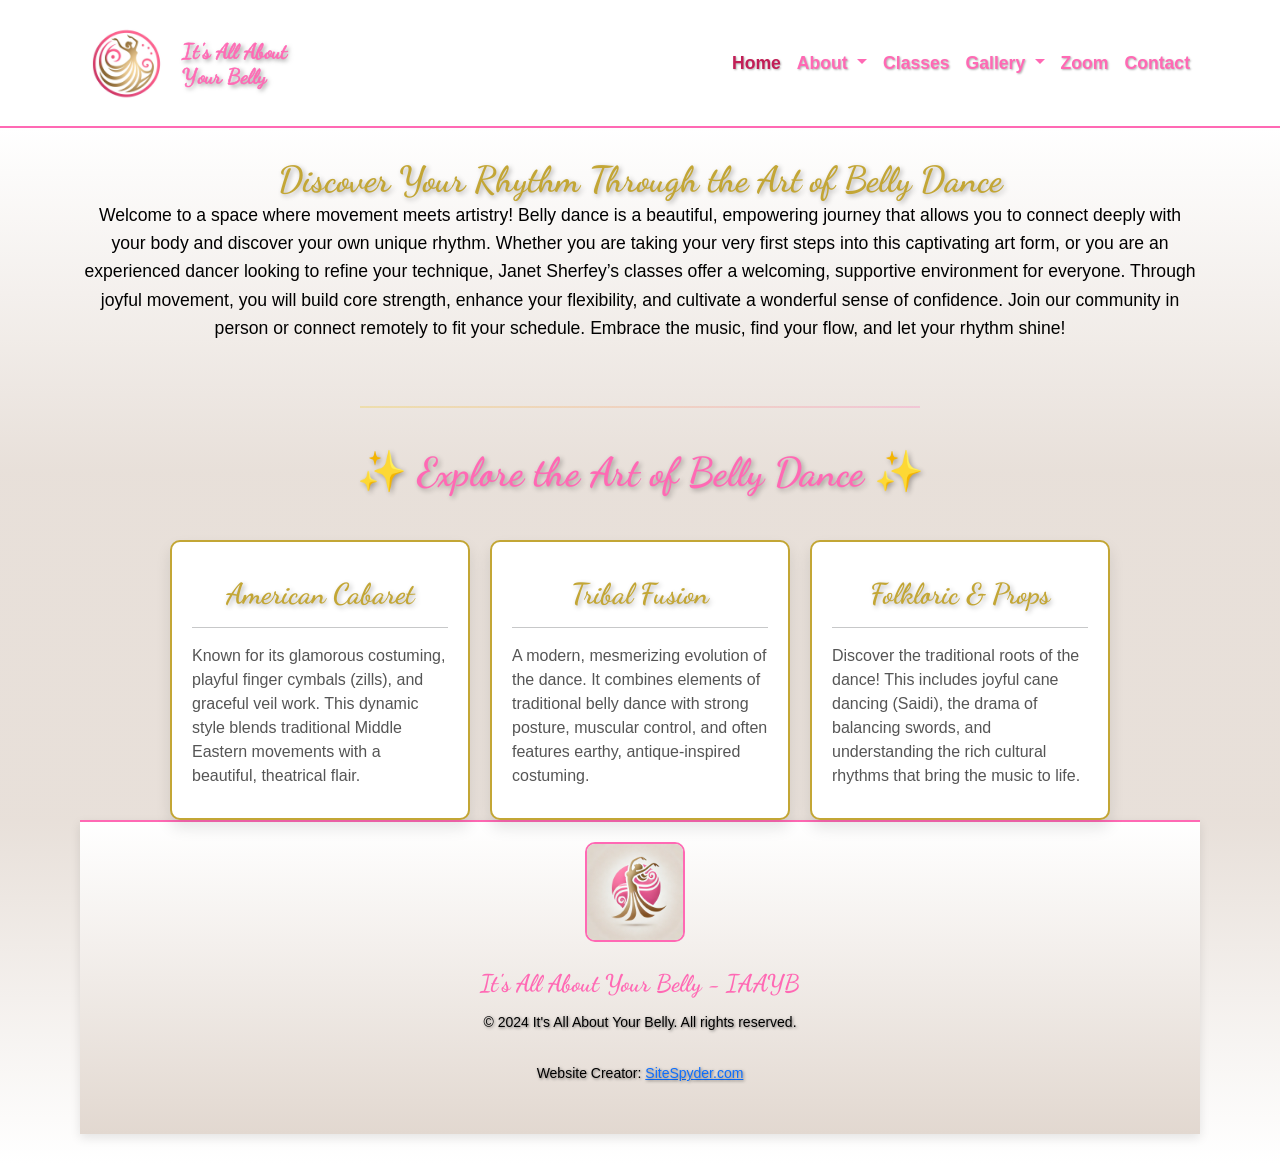
==== classes.html @ 6acbeee5 "Update classes.html Main content update" ====
<!DOCTYPE html>
<html lang="en">
<head>
    <meta charset="UTF-8">
    <meta name="viewport" content="width=device-width, initial-scale=1.0">
    <title>Live Classes</title>
    <!-- Bootstrap CSS -->
    <link rel="stylesheet" href="https://cdn.jsdelivr.net/npm/bootstrap@5.3.0/dist/css/bootstrap.min.css">
    <!-- Custom CSS (Your own styles) -->
    <link rel="stylesheet" href="css/iaayb_styles-v2.css">
    <!-- Fonts (If any) -->
    <link href="https://fonts.googleapis.com/css2?family=Dancing+Script:wght@400;700&display=swap" rel="stylesheet">
</head>

<body>

    <header>
        <nav id="navbar"></nav>
    </header>

    <section class="tan-gradient-bg">

        <!-- Intro -->
        <div class="page-title">            
            <h1>Discover Your Rhythm Through the Art of Belly Dance</h1>
          <p class="text-center" style="font-size: 1.1rem; line-height: 1.6;">
    Welcome to a space where movement meets artistry! Belly dance is a beautiful, empowering journey that allows you to connect deeply with your body and discover your own unique rhythm. Whether you are taking your very first steps into this captivating art form, or you are an experienced dancer looking to refine your technique, Janet Sherfey’s classes offer a welcoming, supportive environment for everyone. Through joyful movement, you will build core strength, enhance your flexibility, and cultivate a wonderful sense of confidence. Join our community in person or connect remotely to fit your schedule. Embrace the music, find your flow, and let your rhythm shine!
</p>

       <br>
       <hr class="hr-custom">

        <section id="dance-styles" class="class-schedule-section">
                <h2 class="text-center mb-4">✨ Explore the Art of Belly Dance ✨</h2>
                <div class="schedule-container">
                    
                    <div class="class-card">
                        <h3 class="text-center">American Cabaret</h3>
                        <hr class="pink-separator">
                        <p class="class-description">Known for its glamorous costuming, playful finger cymbals (zills), and graceful veil work. This dynamic style blends traditional Middle Eastern movements with a beautiful, theatrical flair.</p>
                    </div>

                    <div class="class-card">
                        <h3 class="text-center">Tribal Fusion</h3>
                        <hr class="pink-separator">
                        <p class="class-description">A modern, mesmerizing evolution of the dance. It combines elements of traditional belly dance with strong posture, muscular control, and often features earthy, antique-inspired costuming.</p>
                    </div>

                    <div class="class-card">
                        <h3 class="text-center">Folkloric & Props</h3>
                        <hr class="pink-separator">
                        <p class="class-description">Discover the traditional roots of the dance! This includes joyful cane dancing (Saidi), the drama of balancing swords, and understanding the rich cultural rhythms that bring the music to life.</p>
                    </div>

                </div>
            </section>
        

        <!-- Remote Classes 
        <section id="schedule" class="class-schedule-section">
            <h2>Upcoming Live Classes</h2>
            <div class="schedule-container">
                <div class="class-card">
                    <h3>Beginner Belly Dance</h3>
                    <p>Date: August 25, 2024</p>
                    <p>Time: 10:00 AM - 11:00 AM</p>
                    <p>Instructor: Janet</p>
                    <hr class="pink-separator">
                    <p class="class-description">This class introduces the fundamentals of belly dance, focusing on basic movements, posture, and rhythm. Perfect for beginners or those looking to refine their technique.</p>
                    <a href="https://www.myoldsmar.com/Calendar.aspx?EID=20835&month=8&year=2024&day=21&calType=0" class="btn-buy-now" target="_blank">Sign Up Now</a>
                </div>
                <div class="class-card">
                    <h3>Advanced Fusion Dance</h3>
                    <p>Date: August 26, 2024</p>
                    <p>Time: 2:00 PM - 3:00 PM</p>
                    <p>Instructor: Janet</p>
                    <hr class="pink-separator">
                    <p class="class-description">A dynamic and challenging class that blends belly dance with modern dance styles. Designed for advanced dancers looking to push their boundaries and explore new techniques.</p>
                    <a href="https://www.myoldsmar.com/Calendar.aspx?EID=20835&month=8&year=2024&day=21&calType=0" class="btn-buy-now" target="_blank">Sign Up Now</a>
                </div>
                <!-- Add more class cards with descriptions as needed 
            </div>
        </section>

        <br>
        <hr class="hr-custom">
        <!-- Divider Line 
        <div style="text-align: center;">
            <svg height="60" width="300">
                <defs>
                    <linearGradient id="grad1" x1="0%" y1="0%" x2="100%" y2="0%">
                        <stop offset="0%" style="stop-color:#F1C40F;stop-opacity:1" />
                        <stop offset="100%" style="stop-color:#FF69B4;stop-opacity:1" />
                    </linearGradient>
                </defs>
                <path d="M0 30 Q50 10 100 30 T200 30 T300 30" stroke="url(#grad1)" stroke-width="5" fill="transparent" />
            </svg>
        </div> -->

        <!-- Remote Classes
        <section id="remote-classes" class="class-schedule-section">
            <h2>Upcoming Remote Classes</h2>
            <div class="schedule-container">
                <div class="class-card">
                    <h3>Remote Yoga for Flexibility</h3>
                    <p>Date: August 27, 2024</p>
                    <p>Time: 9:00 AM - 10:00 AM</p>
                    <p>Instructor: Janet</p>
                    <hr class="pink-separator">
                    <p class="class-description">A remote class focusing on yoga poses that enhance flexibility and reduce stress. Perfect for all levels, from beginners to advanced practitioners.</p>
                    <a href="mailto:admin@IAAYB.com?subject=Sign Up for Remote Yoga for Flexibility" class="btn-buy-now">Sign Up Now</a>
                </div>
                <div class="class-card">
                    <h3>Virtual Cardio Dance Party</h3>
                    <p>Date: August 28, 2024</p>
                    <p>Time: 6:00 PM - 7:00 PM</p>
                    <p>Instructor: Janet</p>
                    <hr class="pink-separator">
                    <p class="class-description">Join this high-energy, remote cardio dance class from the comfort of your home. Get ready to sweat and have fun with a mix of dance styles and music.</p>
                    <a href="mailto:admin@IAAYB.com?subject=Sign Up for Virtual Cardio Dance Party" class="btn-buy-now">Sign Up Now</a>
                </div>
                <!-- Add more class cards with links as needed 
            </div>
            <br>
        </section>

        </section> <!-- End of tan-gradient-bg-->
    
    
    <footer id="footer"></footer>

    <!-- Bootstrap JS and Popper.js (Required for Bootstrap components) -->
    <script src="https://cdn.jsdelivr.net/npm/@popperjs/core@2.11.6/dist/umd/popper.min.js"></script>
    <script src="https://cdn.jsdelivr.net/npm/bootstrap@5.3.0/dist/js/bootstrap.min.js"></script>

    <!-- Your Custom JavaScript -->
    <script src="js/navbar.js"></script>
    <script src="js/footer.js"></script>

</body>
</html>
---- css/iaayb_styles-v2.css ----
/* =======================
   General Styles
======================= */

html, body {
    margin: 0;
}

body {
    display: flex;
    flex-direction: column;
}

.content {
    flex: 1;
}

/* =======================
   Header Styles
======================= */
.header-container {
    display: flex;
    flex-direction: row;
    align-items: flex-start;
    align-items: center;
    justify-content: space-between;
    z-index: 1000; /* Bring navbar to the front */
    position: relative; /* Ensure z-index takes effect */
    flex-wrap: wrap; /* Allows wrapping of the navbar */
}

header {
    border-bottom: 2px solid hotpink;
    height: max-height 200px;
}

footer {
    border-top: 2px solid hotpink;
}

/* Brand Logo Styles */
.brand-logo {
    display: flex;
    align-items: center;
    color: hotpink;
    font-family: 'Dancing Script', 'Pacifico', 'Great Vibes', 'Georgia', 'serif';
    font-size: 1.2rem;
    font-weight: 900; /* Try maximum weight */
    text-shadow: 2px 2px 4px rgba(0, 0, 0, 0.5);
    -webkit-text-stroke: 0.5px hotpink; /* Adds a thin stroke to enhance thickness */
    transform: scale(1.1); /* Slightly scale up */
    line-height: 1.2;
}

/* Header Logo Styles */
header .brand-logo img {
    width: 100px;
    height: auto;
}

/* Footer Logo Styles */
footer .brand-logo img {
    max-width: 125px;
    height: auto;
    margin-top: 10px;
    border: 2px solid pink;
}

/* =======================
   Navbar Styles
======================= */
.nav-list li a {
    font-family: Arial, sans-serif;
    text-decoration: none;
    color: hotpink; /* Your preferred color */
    font-weight: bold;
    z-index: 1000; /* Ensure the text is on top */
    position: relative; /* Ensure z-index takes effect */
}

.nav-list.show {
    display: flex; /* Show the navbar when toggled */
}

.navbar {
    margin-right: auto; /* Ensure no right margin is added */
    display: flex; /* Enables flexbox layout for horizontal alignment */
    align-items: center; /* Vertically align items within the navbar */
    justify-content: space-between; /* Ensures brand and nav items stay at opposite ends */
}

/* Ensures the brand logo and nav items align horizontally */
.navbar-brand {
    margin-right: auto; /* Pushes the brand to the left side */
}

.navbar-collapse {
    flex-grow: 1; /* Allows the nav items to take up the remaining space */
    justify-content: flex-end; /* Aligns the nav items to the right */
    display: flex; /* Ensures nav items are horizontally aligned */
}

.nav-list {
    list-style: none;
    margin: 0;
    padding: 0;
    display: flex;
    gap: 5px;
    z-index: 1000; /* Ensure nav items are on top */
    position: relative; /* Ensure z-index takes effect */
    flex-wrap: nowrap; /* Allows wrapping of the navbar items */
    justify-content: flex-end; /* Keeps the navbar aligned to the right */
    width: 100%; /* Ensure full width to prevent collapsing */
    margin-right: auto; /* Ensure no right margin is added */
}

.navbar .nav-list {
    list-style-type: none;
    margin: 0;
    padding: 0;
    display: flex;
    margin-left: auto;
    justify-content: flex-end;
}

.navbar .nav-list li {
    margin: 0 20px; /* Increase margin to add more spacing between items */
}

.navbar .nav-list li a {
    text-decoration: none;
    color: hotpink; /* Your preferred color */
    font-weight: bold;
    z-index: 1000; /* Ensure the text is on top */
    position: relative; /* Ensure z-index takes effect */
}

/* Navbar Container */
.navbar-container {
    display: flex;
    align-items: center;
    justify-content: space-between;
    background-color: #fff; /* Your preferred background color */
    padding: 10px 20px;
}

/* ==========================
   Hamburger Icon Styles
============================== */
/* Toggle navbar and hamburger show/hide */
.navbar-toggler {
    display: none;
    background: transparent;
    border: none;
    font-size: 24px;
    cursor: pointer;
    margin-left: auto; /* Push the hamburger icon to the right */
    padding: 0; /* Remove padding */
    border: 2px solid hotpink; /* Gold border */
    border-radius: 4px; /* Optional: add some border-radius for rounded corners */
    transition: border-color 0.3s ease-in-out; /* Smooth transition */
}

.hamburger {
    width: 40px; /* Set to the width of the icon */
    height: 30px; /* Set to the height of the icon */
    display: flex;
    flex-direction: column;
    justify-content: space-around;
    cursor: pointer;
    margin: 0; /* Remove default margin */
    padding: 0; /* Remove default padding */
    z-index: 1001; /* Ensure it sits above other content */
}

.hamburger span {
    width: 100%;
    height: 4px; /* Thickness of the bars */
    background-color: hotpink; /* Color of the bars */
    display: block;
}

/* ==========================
   Navbar Styles - Bootstrap
============================== */

/* Custom styles for the navbar */
.navbar-light .nav-link {
    font-family: 'Trebuchet MS', Arial, sans-serif;
    color: hotpink;
    font-size: 1.1rem;
    font-weight: 900;
    text-shadow: 1px 1px 2px rgba(0, 0, 0, 0.3);
    transition: all 0.3s ease-in-out;
}

.navbar-light .nav-link:hover {
    color: #e91e63; /* Keep the pink color */
    text-shadow: 0 0 8px #ffd700, 0 0 16px #ffb700, 0 0 30px #ff8c00; /* Enhanced gold glow effect */
    transform: scale(1.1); /* Slightly expand the text */
}

/* Adjust dropdown items to match the theme */
.navbar-light .dropdown-menu {
    background-color: #ffffff; /* White background */
    border-color: #d4af37; /* Gold border */
}

.navbar-light .dropdown-item {
    color: #e91e63; /* Pink text */
    font-size: 0.8rem;
    font-weight: 500;
    transition: all 0.3s ease-in-out;
}

.navbar-light .dropdown-item:hover {
    color: #ffffff; /* White text on hover */
    background-color: #e91e63; /* Pink background on hover */
}

/* Override Bootstrap's default active class for the Home link */
.navbar-light .nav-link.active {
    color: #C21E56; /* Rose pink color */
    text-shadow: 1px 1px 2px rgba(0, 0, 0, 0.3); /* Match the base text shadow */
    font-family: 'Trebuchet MS', Arial, sans-serif; /* Ensure the font family is consistent */
    font-size: 1.1rem;
    font-weight: 700;
}

.navbar-light .nav-link.active:hover {
    color: #C21E56; /* Match the hover color */
    text-shadow: 0 0 8px #ffd700, 0 0 16px #ffd700; /* Match the hover text shadow */
    transform: scale(1.1); /* Match the hover scale */
}

/* =======================
   Social Icons
======================= */
.social-icons {
    display: flex;
    justify-content: flex-end;
}

.social-icons a {
    margin-left: 10px;
    width: 30px;
    height: 30px;
    background-color: hotpink;
    border-radius: 50%;
    display: inline-block;
    text-align: center;
    line-height: 30px;
    color: white;
    margin-top: 15px;
}

/* ===============================
   General  Styles
================================== */

/* Headings Styles */
h1, h2, h3, h4 {
    font-family: 'Dancing Script', 'Pacifico', 'Great Vibes', 'Georgia', 'serif';
    font-weight: bold;
    text-align: center;
    text-shadow: 2px 2px 5px rgba(0, 0, 0, 0.3); /* Adds a subtle shadow */
    margin-top: 15px;
    margin-bottom: 15px;
}

h1 {
    color: #C3A635;
    font-size: 2.5rem;
}

h2 {
    color: hotpink;
    font-size: 2rem;
}

h3 {
    color: #C3A635; /* Use the gold color for consistency */
    text-align: left;
    font-size: 1.5rem;
}

h4 {
    color: #C3A635; /* Use the gold color for consistency */
    text-align: left;
    font-size: 1.2rem;
}

body, p {
    font-family: Arial, sans-serif;
}

p {
    color: #000;
    text-align: left; /* Align text to the left for readability */
    margin-bottom: 20px;
}

/* page styles */
.page-title {
    text-align: center;
    margin-top: 10px;
    margin-bottom: 10px;
}

.page-title h1 {
    font-family: 'Dancing Script', 'Pacifico', 'Great Vibes', 'Georgia', 'serif';
    color: #C3A635; /* Gold color */
    text-shadow: 2px 2px 5px rgba(0, 0, 0, 0.3);
    font-size: 36px;
    margin: 0;
}

/* Divider Styles */
.hr-custom {
    border: 0;
    height: 2px;
    background: linear-gradient(to right, #F1C40F, hotpink);
    width: 50%; /* Adjust the width as needed */
    margin: 20px auto; /* Centers the line horizontally */
}

.swirly-line {
    width: 50%;
    height: 20px;
    margin: 20px auto;
    background: linear-gradient(to right, #C3A635, hotpink);
    clip-path: polygon(0% 100%, 10% 0%, 20% 100%, 30% 0%, 40% 100%, 50% 0%, 60% 100%, 70% 0%, 80% 100%, 90% 0%, 100% 100%);
}

/* =======================
   Footer Styles
======================= */
footer {
    background: linear-gradient(to top, rgba(226, 216, 208, 1), rgba(255, 255, 255, 1)); /* Gradient from #E2D8D0 to white */
    color: #333;
    text-align: center;
    font-family: Arial, sans-serif;
    box-shadow: 0px 4px 10px rgba(0, 0, 0, 0.1);
    padding: 20px; /* Padding for content spacing */
    min-height: 150px; /* Ensure enough height to see the gradient */
}

.footer-container {
    max-width: 1200px;
    margin: 0 auto;
    display: flex;
    flex-direction: column;
    align-items: center;
}

.footer-brand {
    display: flex;
    flex-direction: column; /* Stack logo and text vertically */
    align-items: center; /* Center them horizontally */
    margin-bottom: 10px;
    text-align: center; /* Center text under the logo */
}

.footer-brand img {
    max-width: 100px;
    height: auto;
    margin-right: 10px;
    border: 2px solid hotpink;
    border-radius: 10px;
}

.footer-brand span {
    font-family: 'Dancing Script', 'Pacifico', 'Great Vibes', 'Georgia', 'serif';
    color: hotpink;
    font-size: 24px;
    font-weight: bold;
    text-align: center;
}

.footer-text {
    margin-bottom: 30px;
    font-size: 14px;
    text-align: center;
    text-shadow: 1px 1px 3px rgba(0, 0, 0, 0.5);
}

/* Original Footer Background */
.footer-container {
    background: transparent;
}

/* =======================
   Tagline Styles
======================= */
.tagline {
    text-align: center;
    margin-top: 20px;
}

.tagline h2 {
    font-family: 'Dancing Script', 'Pacifico', 'Great Vibes', 'Georgia', 'serif';
    color: hotpink;
    font-size: 28px;
    text-shadow: 2px 2px 5px rgba(0, 0, 0, 0.3);
}

/* =======================
   Social Media Icons
======================= */
.social-icons {
    display: flex;
    justify-content: space-between;
    width: 100px;
}

.social-icons a {
    width: 30px;
    height: 30px;
    background-color: hotpink; /* or another color */
    border-radius: 50%;
    display: inline-block;
    text-align: center;
    line-height: 30px;
    color: white;
}

.social-icons a:hover {
    background-color: #C3A635; /* Optional hover effect */
}

/* ============================
   Featured Book and BG Styles
=============================== */

.featured-book {
    margin-top: 10px;  /* Adjust the top margin */
    margin-bottom: 10px;  /* Add or adjust the bottom margin */
}

.featured-book img {
    background-color: #fff; /* White background to simulate matting */
    border: 2px solid #B8860B; /* Gold frame border */
    box-shadow: 0 8px 15px rgba(0, 0, 0, 0.3); /* Shadow for depth */
    max-width: 300px;
    width: 50%;
    z-index: 1; /* Ensure the image is above the pseudo-element */
}

/* Optional: Align text below the image */
.book-description {
    text-align: center;
    font-family: Arial, sans-serif;
    font-style: italic;
    font-weight: 200;
    padding-top: 15px;
    font-size: 16px;
    max-width: 800px;
    margin: 0 auto;
    margin-top: 15px;
    margin-bottom: 15px;
}


/* =======================
   Other Page MC Styles
======================= */

.tan-gradient-bg {
    background: linear-gradient(to bottom, rgba(255, 255, 255, 1), rgba(226, 216, 208, 0.8), rgba(226, 216, 208, 0.8), rgba(255, 255, 255, 1));
    margin: 0; 
    width: 100%;
    padding: 20px 80px; /* Add padding: 20px top/bottom, 40px left/right */
    box-sizing: border-box; /* Ensures padding doesn't affect overall width */
}

.pink-gradient-bg {
    background: linear-gradient(to bottom, rgba(255, 255, 255, 1), rgba(240, 141, 188, 0.8), rgba(240, 141, 188, 0.8), rgba(255, 255, 255, 1));
    margin: 0; 
    width: 100%;
    padding: 20px 80px; /* Add padding: 20px top/bottom, 40px left/right */
    box-sizing: border-box; /* Ensures padding doesn't affect overall width */
}

.testimonial {
    font-size: 1rem;
    color: #555;
    border-left: 4px solid #d3d3d3; /* Optional styling */
}

.featured-img {
    width: 50%;
    border-radius: 0;
    border: 5px solid #C3A635;
    display: block;
    margin-top: 20px;
    margin-bottom: 20px;
    margin: auto;
}

.featured-text {
    font-weight: bold;
    font-style: italic;
    text-align: center;
}

.author {
    font-weight: bold;
    font-style: italic;
    text-align: right;
}

/* =======================
   Map Styles
======================= */

#map-container {
    position: relative;
    padding-bottom: 56.25%; /* 16:9 aspect ratio */
    height: 0;
    overflow: hidden;
    max-width: 100%;
    background: #ccc; /* Fallback background color */
    margin: 20px auto; /* Center the container */
    width: 80%;
    border: 5px solid #C3A635;
}

#map-container iframe {
    position: absolute;
    top: 0;
    left: 0;
    width: 100%;
    height: 100%;
    border: none; /* Remove default border */
}

.text-center {
    text-align: center; /* Centers the text */
}
/* =======================
   Benefits Styles
======================= */

.benefits-container {
    display: flex;
    flex-wrap: wrap; /* Allow boxes to wrap into new rows */
    justify-content: space-around; /* Distribute space evenly */
    gap: 20px; /* Space between boxes */
}

.benefit-box {
    background: linear-gradient(to bottom, rgba(255, 255, 255, 1), rgba(226, 216, 208, 0.8), rgba(226, 216, 208, 0.8), rgba(255, 255, 255, 1)); /* Gradient from white to #E2D8D0 */
    border: 2px solid #C3A635; /* Kept the original border thickness */
    padding: 20px;
    text-align: center;
    flex: 1 1 calc(33.333% - 40px); /* Take up 1/3 of the row, accounting for gaps */
    box-sizing: border-box; /* Include padding and border in the element's width and height */
    min-width: 250px; /* Minimum width to prevent boxes from getting too narrow */
    height: auto; /* Let the height adjust based on content */
    display: flex;
    flex-direction: column;
    justify-content: space-between; /* Ensure content is spaced out evenly */
    margin-bottom: 20px; /* Space between benefit boxes */
}

.benefit-icon img {
    width: 100px;
    height: auto;
    margin-bottom: 10px;
    padding: 0;
}

.benefit-title {
    font-size: 1.5rem;
    font-weight: bold;
    color: #C2185B; /* Sharp and clear color */
    margin-top: 10px; /* Space above the title */
    text-shadow: none; /* No blur or shadow for clarity */
    text-align: center;
}

.benefit-description {
    font-size: 1rem;
    color: #333;
    text-align: center;
    flex-grow: 1; /* Allow the description to grow and fill available space */
    overflow: hidden; /* Prevent text from spilling over */
    text-overflow: ellipsis; /* Add ellipsis (...) if the text is too long */
}

/* =========================
   Class Schedule Section
=========================== */

.class-schedule-section {
    text-align: center;
}

.class-schedule-section h2 {
    font-family: 'Dancing Script', 'Pacifico', 'Great Vibes', 'Georgia', 'serif';
    color: hotpink;
    font-size: 2.5rem;
    margin-bottom: 20px;
    text-shadow: 2px 2px 5px rgba(0, 0, 0, 0.3);
}

.schedule-container {
    display: flex;
    flex-wrap: wrap;
    justify-content: center;
    gap: 20px;
}

.class-card {
    background: #fff;
    border: 2px solid #C3A635;
    border-radius: 10px;
    padding: 20px;
    box-shadow: 0 8px 15px rgba(0, 0, 0, 0.1);
    width: 300px;
    text-align: left;
}

.class-card h3 {
    font-family: 'Dancing Script', 'Pacifico', 'Great Vibes', 'Georgia', 'serif';
    color: #C3A635;
    font-size: 1.8rem;
    margin-bottom: 15px;
}

.class-card p {
    font-family: Arial, sans-serif;
    color: #555;
    margin-bottom: 10px;
}

.class-card .btn-buy-now {
    display: inline-block;
    margin-top: 15px;
    text-align: center;
    width: 100%;
}

.class-description {
    font-family: Arial, sans-serif;
    color: #555;
    margin-top: 10px;
    margin-bottom: 20px;
    line-height: 1.5;
}

.class-schedule-section h2 {
    text-align: center;
    margin: 0 auto;
    padding: 20px 0;
    font-size: 2.5rem;
    color: hotpink;
    text-shadow: 2px 2px 5px rgba(0, 0, 0, 0.3);
}

.class-schedule-section h2 {
    text-align: center;
    margin: 0 auto;
    font-size: 2.5rem;
    color: hotpink;
    text-shadow: 2px 2px 5px rgba(0, 0, 0, 0.3);
}

/* =======================
   Main Content Section
======================= */
.main-content {
    text-align: center;
    font-family: Arial, sans-serif;
    color: #000; /* Adjust based on contrast */
    padding: 0 80px;
}


/* Main content container */
.content {
    position: relative;
    z-index: 1; /* Ensures content stays above the blurred background */
    padding: 20px; /* Adjust padding as needed */
    /* Other content styles go here */
}

/* =======================
   Button Styles
======================= */
.btn {
    background-color: hotpink;
    color: white;
    padding: 10px 20px;
    text-decoration: none;
    border-radius: 5px;
}

.page-btn {
    margin: 0 10px; /* Adds horizontal space between buttons */
}


.btn:hover {
    background-color: #C3A635;
}

.btn-buy-now {
    display: inline-block;
    background-color: #FFC0CB; /* Pink base color */
    background-image: linear-gradient(to bottom, #FFC0CB, #C3A635); /* Gradient with pink and gold hue */
    color: #333; /* Default font color */
    padding: 10px 20px;
    text-align: center;
    text-decoration: none;
    border-radius: 5px;
    font-family: Arial, sans-serif;
    transition: transform 0.2s ease-in-out, background-color 0.2s ease-in-out;
    margin-top: 20px; /* Add margin above the button */
}

.btn-buy-now:hover {
    transform: scale(1.05); /* Image pop/enlarge on hover */
    background-color: #C3A635; /* Gold hue on hover */
    color: #fff; /* Font color change on hover */
}

.btn-buy-now:active {
    transform: scale(0.95); /* Image shrink to mimic a press on click */
}

/* =======================
   Media Queries
======================= */

/* Media Queries for Small and Extra Small Screens */
@media (max-width: 768px) {
    body {
        overflow-x: hidden; /* Prevents horizontal overflow */
    }

    .main-content {
        padding: 0 5px;
    }

    .featured-book img {
        box-shadow: 0 8px 15px rgba(0, 0, 0, 0.3); /* Shadow for depth */
        /* z-index: 1; */ /* Ensure the image is above the pseudo-element */
        border: 2px solid #B8860B; /* Gold frame border */
        padding: 0;
        background-color: #fff; /* White background to simulate matting */
        box-shadow: 0px 4px 10px rgba(0, 0, 0, 0.3); /* Add shadow for depth */
        margin-top: 5px;
        width: 90%;
        height: auto;
    }

    .navbar-toggler {
        display: block;
        z-index: 1000; /* Ensure the toggler is on top */
        position: relative;
    }

    /* Hover state: Gold border */
    .navbar-toggler:hover {
        border-color: #ffd700 !important; /* Gold border on hover */
        background: transparent;
    }

    /* Active/Clicked state: Rose border */
    .navbar-toggler:active, 
    .navbar-toggler[aria-expanded="true"] {
        border-color: #ff66b2 !important; /* Rose border when clicked */
        background: transparent;
    }

    .nav-list {
        display: none; /* Hide the navbar by default on small screens */
        list-style: none;
        margin: 0;
        padding: 0;
        gap: 20px;
        z-index: 1000; /* Increase z-index to bring nav items to the front */
        position: absolute; /* Position absolutely to prevent shifting */
        width: 100%;
        flex-direction: row;
        left: 0;
    }

    .nav-list.show {
        display: flex; /* Show the navbar when toggled */
        z-index: 1000; /* Ensure the navbar items are on top */
    }

    .navbar-container {
        flex-direction: column;
        align-items: flex-start;
        padding-right: 0; /* Ensure no extra padding is added */
        padding-left: 0; /* Ensure no extra padding is added */
    }

    .header-container {
        flex-direction: row;
        align-items: flex-start;
        z-index: 1000; /* Ensure the header container is on top */
        position: relative;
    }
}

@media (max-width: 320px) {
    body, .main-content {
        min-width: 320px; /* Prevents content from shrinking below 320px */
    }
    
    /* Optional: Apply other styles to better handle narrow screens */
    .navbar {
        font-size: 0.9rem; /* Reduce font size to fit better */
    }
    
    .featured-book img {
        max-width: 100%; /* Ensure the image still scales down but stays within the viewport */
    }
}


/* Carried over from siteStyles.css */

/* Thumbnails */

.thumbnail-img {
    width: 100%; /* Adjusts to the width of the container */
    max-width: 300px; /* Set a max width to prevent overlap */
    height: auto; /* Maintains the aspect ratio */
    object-fit: cover; /* Ensures the image covers the container */
    aspect-ratio: 16 / 9; /* Maintains the 16:9 aspect ratio */
    border-radius: 8px; /* Adds rounded corners to the thumbnail */
    display: block; /* Ensures that the image takes up the specified dimensions */
    margin: 0 auto; /* Centers the thumbnail */
    padding: 0;
    box-shadow: 0px 4px 6px rgba(0, 0, 0, 0.3); /* Adds the shadow effect */
}

.thumbnail-img:hover {
    transform: scale(1.05); /* Slightly enlarge on hover */
    box-shadow: 0 8px 16px rgba(0, 0, 0, 0.3);
}

.thumbnail-container {
    display: flex;
    flex-wrap: wrap; /* Allows images to wrap to the next row */
    justify-content: space-around; /* Evenly distributes images across the row */
}

.thumbnail-title {
    font-size: 1.2rem; /* A moderate size for readability */
    text-align: center; /* Center-aligns the title */
    margin-top: 10px; /* Space between the image and the title */
    color: #007bff; /* A nice blue color for the titles */
    font-weight: 600; /* Slightly bold for emphasis */
}

/* Style for the modal */
.modal-body img {
    width: 100%;
    border-radius: 8px;
}

.col-12, .col-sm-6, .col-md-4, .col-lg-3 {
    gap: 20px;
}
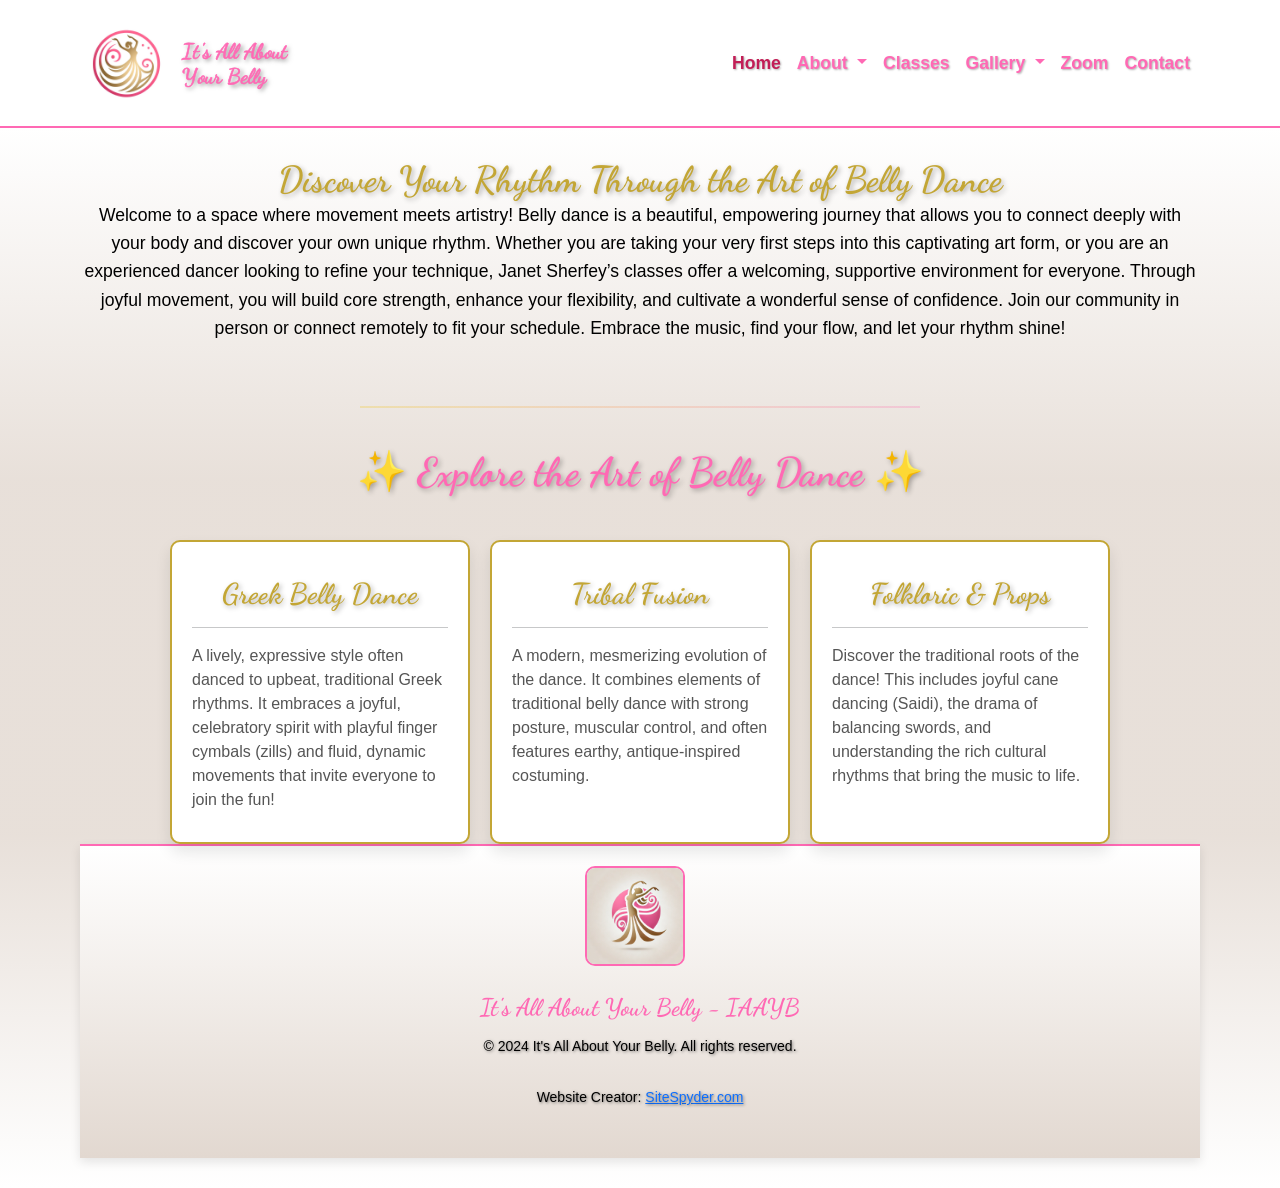
==== commit 239373c7: "Update classes.html Update dance card" ====
--- a/classes.html
+++ b/classes.html
@@ -35,9 +35,9 @@
                 <div class="schedule-container">
                     
                     <div class="class-card">
-                        <h3 class="text-center">American Cabaret</h3>
+                        <h3 class="text-center">Greek Belly Dance</h3>
                         <hr class="pink-separator">
-                        <p class="class-description">Known for its glamorous costuming, playful finger cymbals (zills), and graceful veil work. This dynamic style blends traditional Middle Eastern movements with a beautiful, theatrical flair.</p>
+                        <p class="class-description">A lively, expressive style often danced to upbeat, traditional Greek rhythms. It embraces a joyful, celebratory spirit with playful finger cymbals (zills) and fluid, dynamic movements that invite everyone to join the fun!</p>
                     </div>
 
                     <div class="class-card">
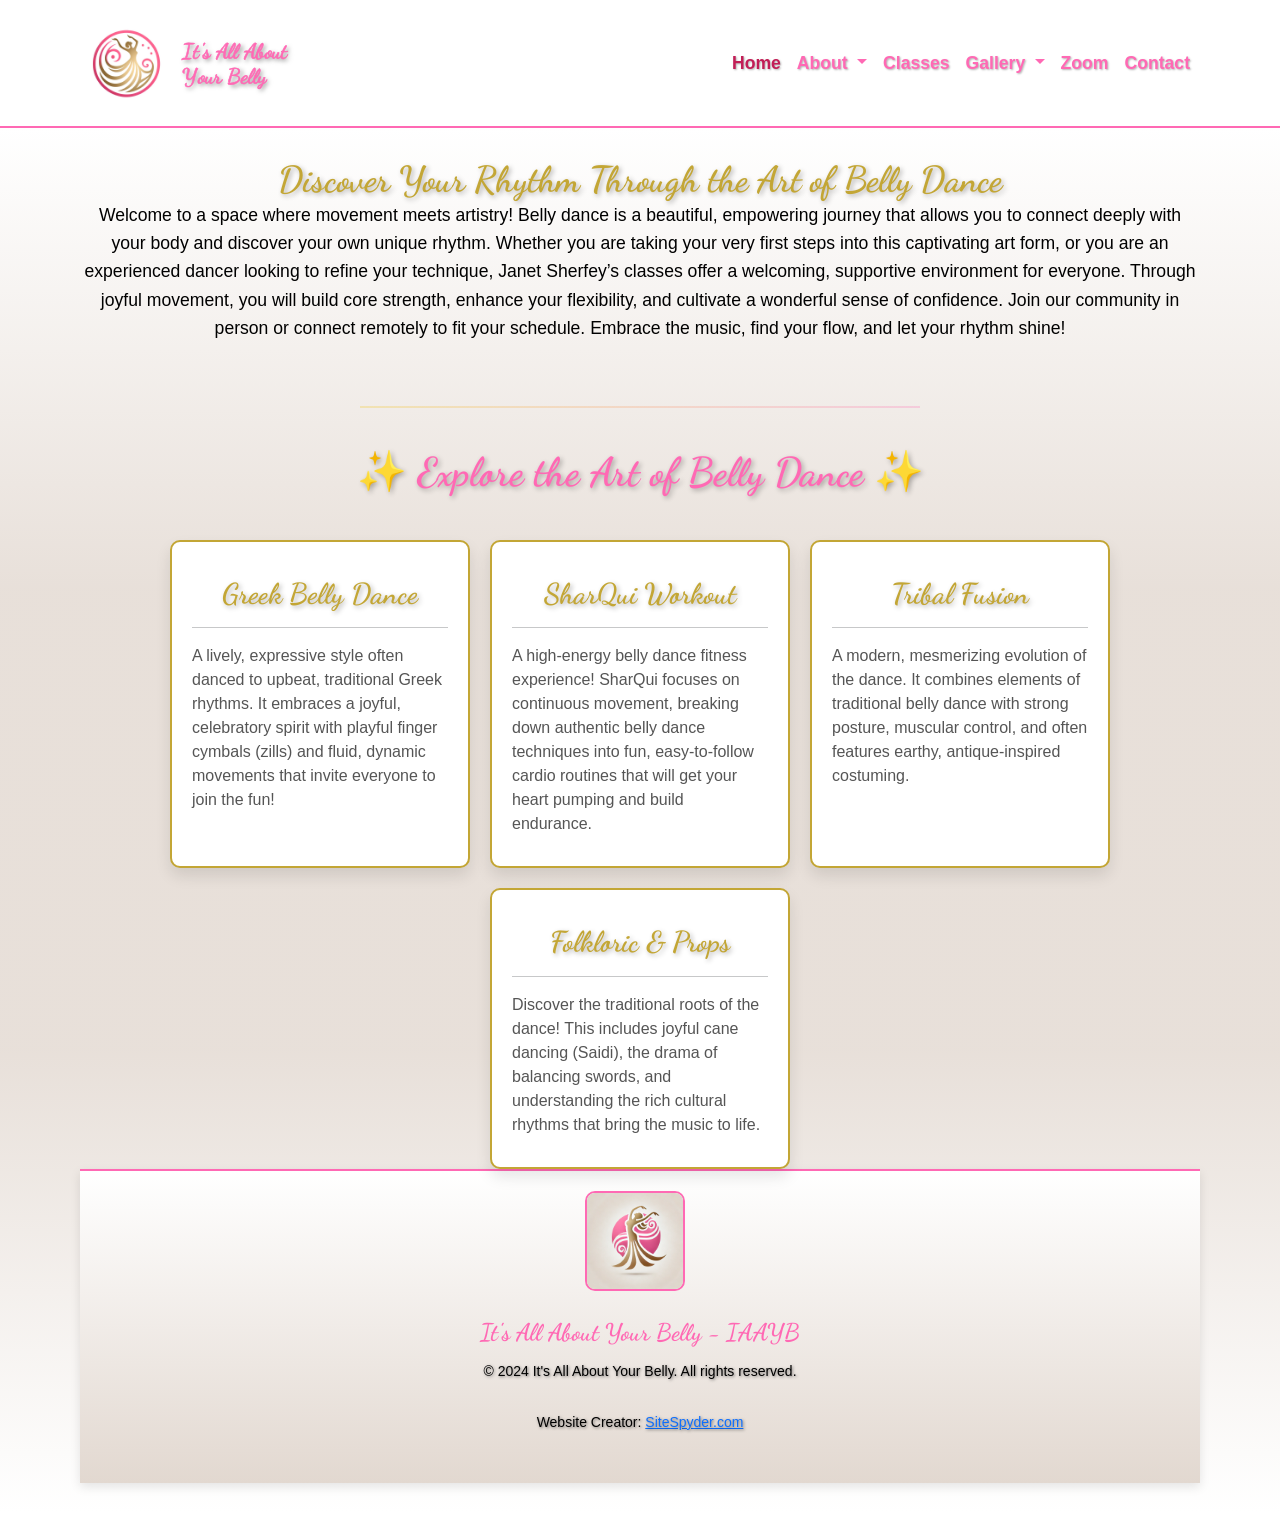
==== commit d7ff8bdd: "Update classes.html Add dance card" ====
--- a/classes.html
+++ b/classes.html
@@ -40,6 +40,12 @@
                         <p class="class-description">A lively, expressive style often danced to upbeat, traditional Greek rhythms. It embraces a joyful, celebratory spirit with playful finger cymbals (zills) and fluid, dynamic movements that invite everyone to join the fun!</p>
                     </div>
 
+                    <div class="class-card">
+                        <h3 class="text-center">SharQui Workout</h3>
+                        <hr class="pink-separator">
+                        <p class="class-description">A high-energy belly dance fitness experience! SharQui focuses on continuous movement, breaking down authentic belly dance techniques into fun, easy-to-follow cardio routines that will get your heart pumping and build endurance.</p>
+                    </div>
+                    
                     <div class="class-card">
                         <h3 class="text-center">Tribal Fusion</h3>
                         <hr class="pink-separator">
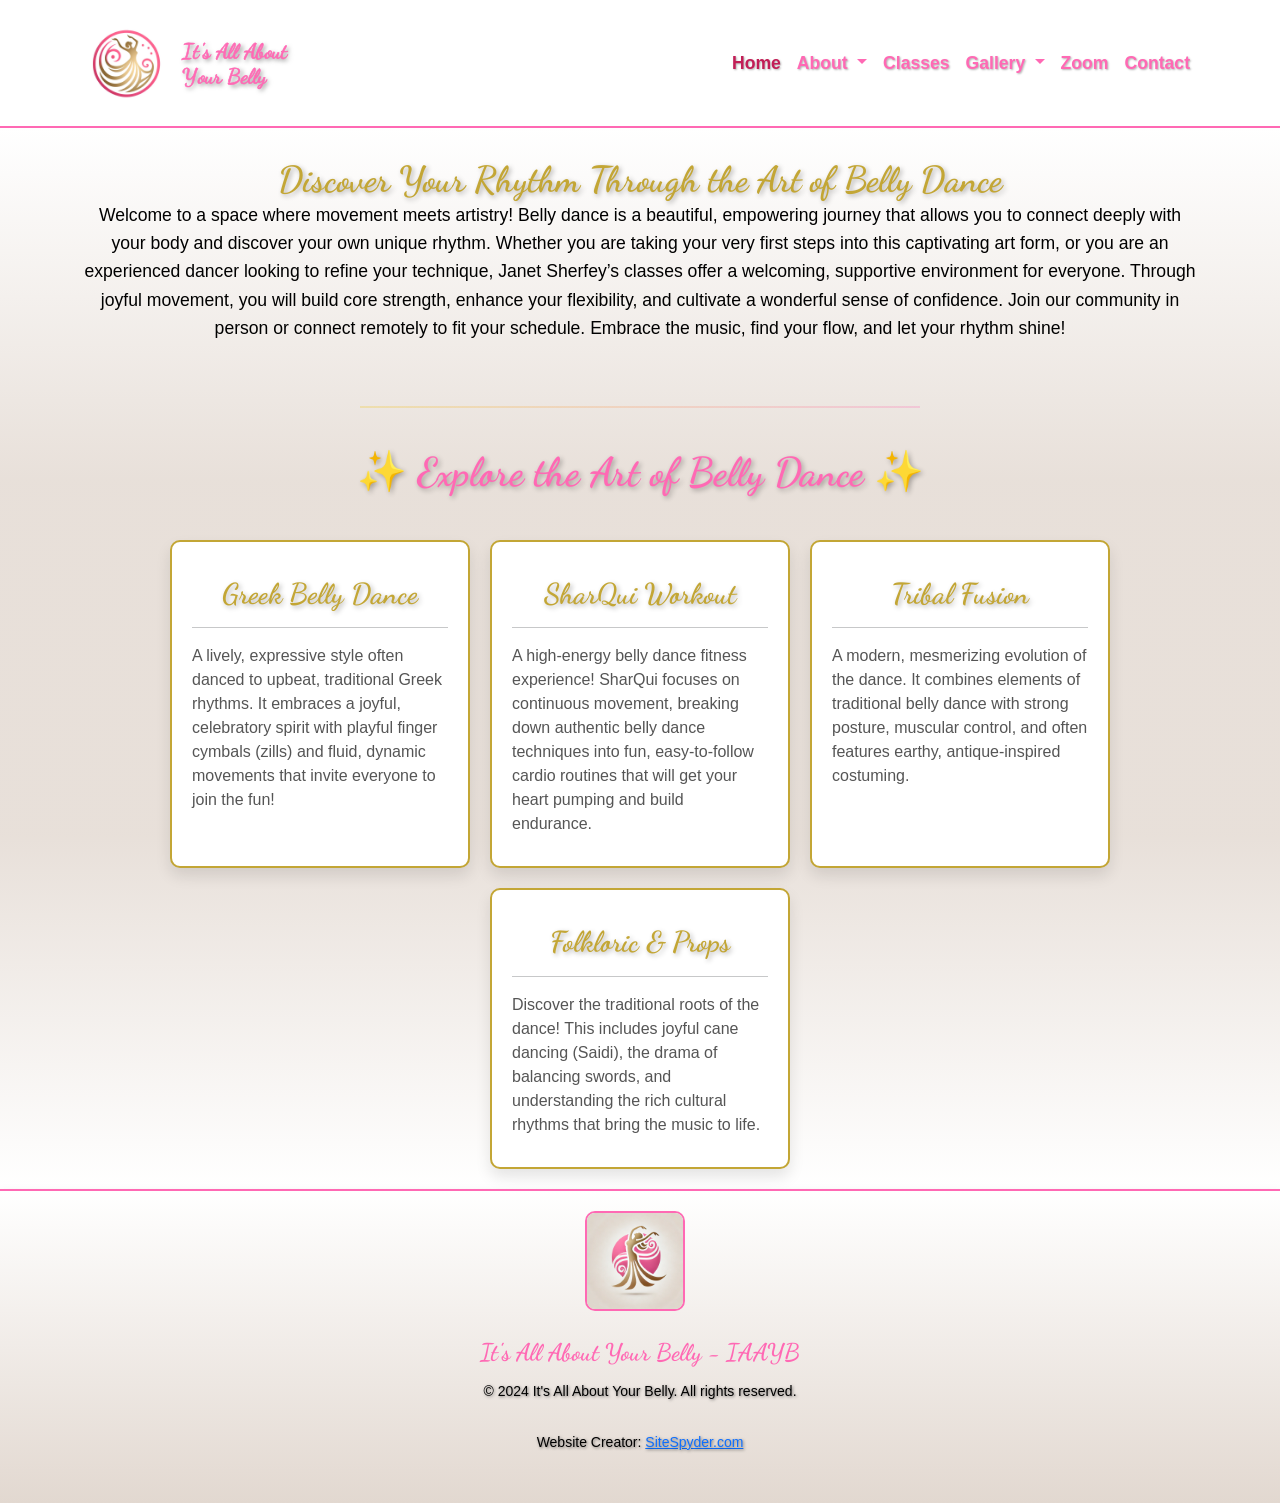
==== commit 3b6d030a: "Update classes.html fix opening and closing tags" ====
--- a/classes.html
+++ b/classes.html
@@ -18,15 +18,18 @@
         <nav id="navbar"></nav>
     </header>
 
+    <main>
+
     <section class="tan-gradient-bg">
 
         <!-- Intro -->
         <div class="page-title">            
             <h1>Discover Your Rhythm Through the Art of Belly Dance</h1>
-          <p class="text-center" style="font-size: 1.1rem; line-height: 1.6;">
-    Welcome to a space where movement meets artistry! Belly dance is a beautiful, empowering journey that allows you to connect deeply with your body and discover your own unique rhythm. Whether you are taking your very first steps into this captivating art form, or you are an experienced dancer looking to refine your technique, Janet Sherfey’s classes offer a welcoming, supportive environment for everyone. Through joyful movement, you will build core strength, enhance your flexibility, and cultivate a wonderful sense of confidence. Join our community in person or connect remotely to fit your schedule. Embrace the music, find your flow, and let your rhythm shine!
-</p>
-
+              <p class="text-center" style="font-size: 1.1rem; line-height: 1.6;">
+                Welcome to a space where movement meets artistry! Belly dance is a beautiful, empowering journey that allows you to connect deeply with your body and discover your own unique rhythm. Whether you are taking your very first steps into this captivating art form, or you are an experienced dancer looking to refine your technique, Janet Sherfey’s classes offer a welcoming, supportive environment for everyone. Through joyful movement, you will build core strength, enhance your flexibility, and cultivate a wonderful sense of confidence. Join our community in person or connect remotely to fit your schedule. Embrace the music, find your flow, and let your rhythm shine!
+              </p>
+        </div>
+        
        <br>
        <hr class="hr-custom">
 
@@ -60,6 +63,8 @@
 
                 </div>
             </section>
+
+         </main>
         
 
         <!-- Remote Classes 
@@ -101,9 +106,7 @@
                 </defs>
                 <path d="M0 30 Q50 10 100 30 T200 30 T300 30" stroke="url(#grad1)" stroke-width="5" fill="transparent" />
             </svg>
-        </div> -->
-
-        <!-- Remote Classes
+        </div>
         <section id="remote-classes" class="class-schedule-section">
             <h2>Upcoming Remote Classes</h2>
             <div class="schedule-container">
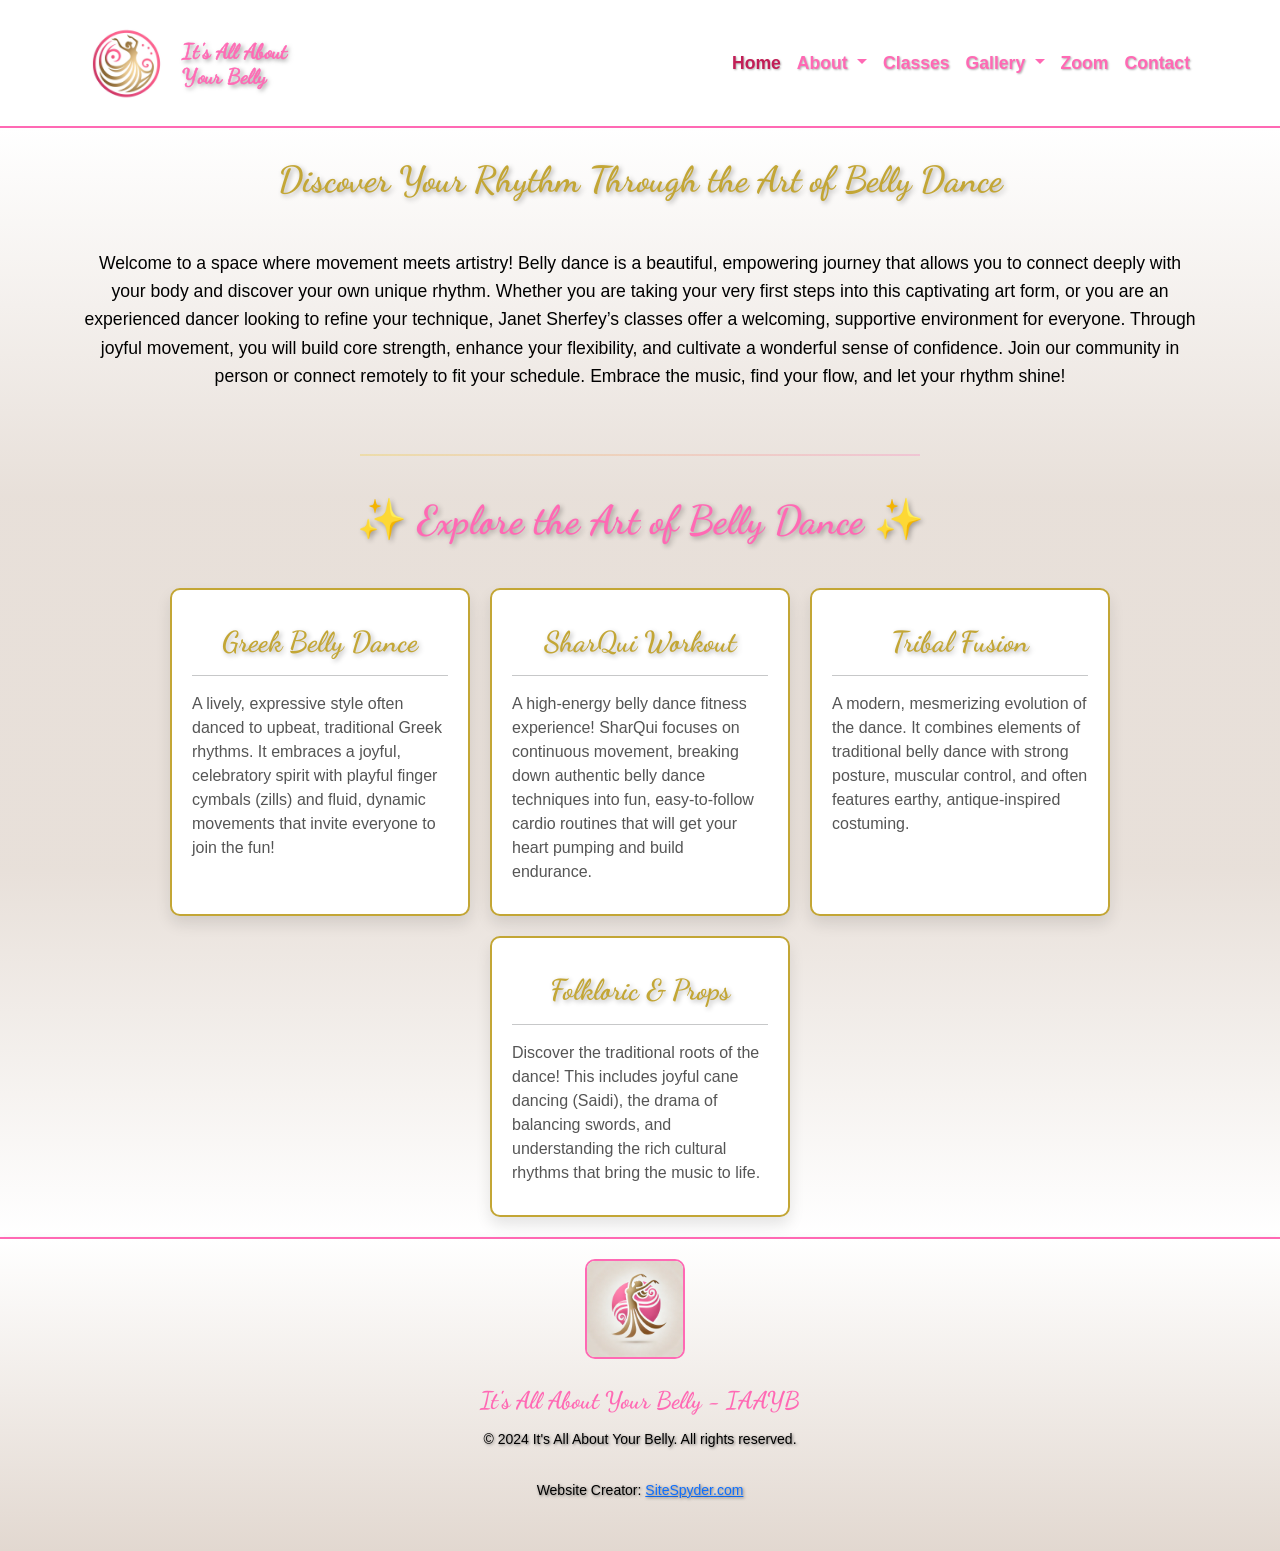
==== commit 416dde34: "Update classes.html Fix spacing" ====
--- a/classes.html
+++ b/classes.html
@@ -25,6 +25,7 @@
         <!-- Intro -->
         <div class="page-title">            
             <h1>Discover Your Rhythm Through the Art of Belly Dance</h1>
+              <br><br>
               <p class="text-center" style="font-size: 1.1rem; line-height: 1.6;">
                 Welcome to a space where movement meets artistry! Belly dance is a beautiful, empowering journey that allows you to connect deeply with your body and discover your own unique rhythm. Whether you are taking your very first steps into this captivating art form, or you are an experienced dancer looking to refine your technique, Janet Sherfey’s classes offer a welcoming, supportive environment for everyone. Through joyful movement, you will build core strength, enhance your flexibility, and cultivate a wonderful sense of confidence. Join our community in person or connect remotely to fit your schedule. Embrace the music, find your flow, and let your rhythm shine!
               </p>
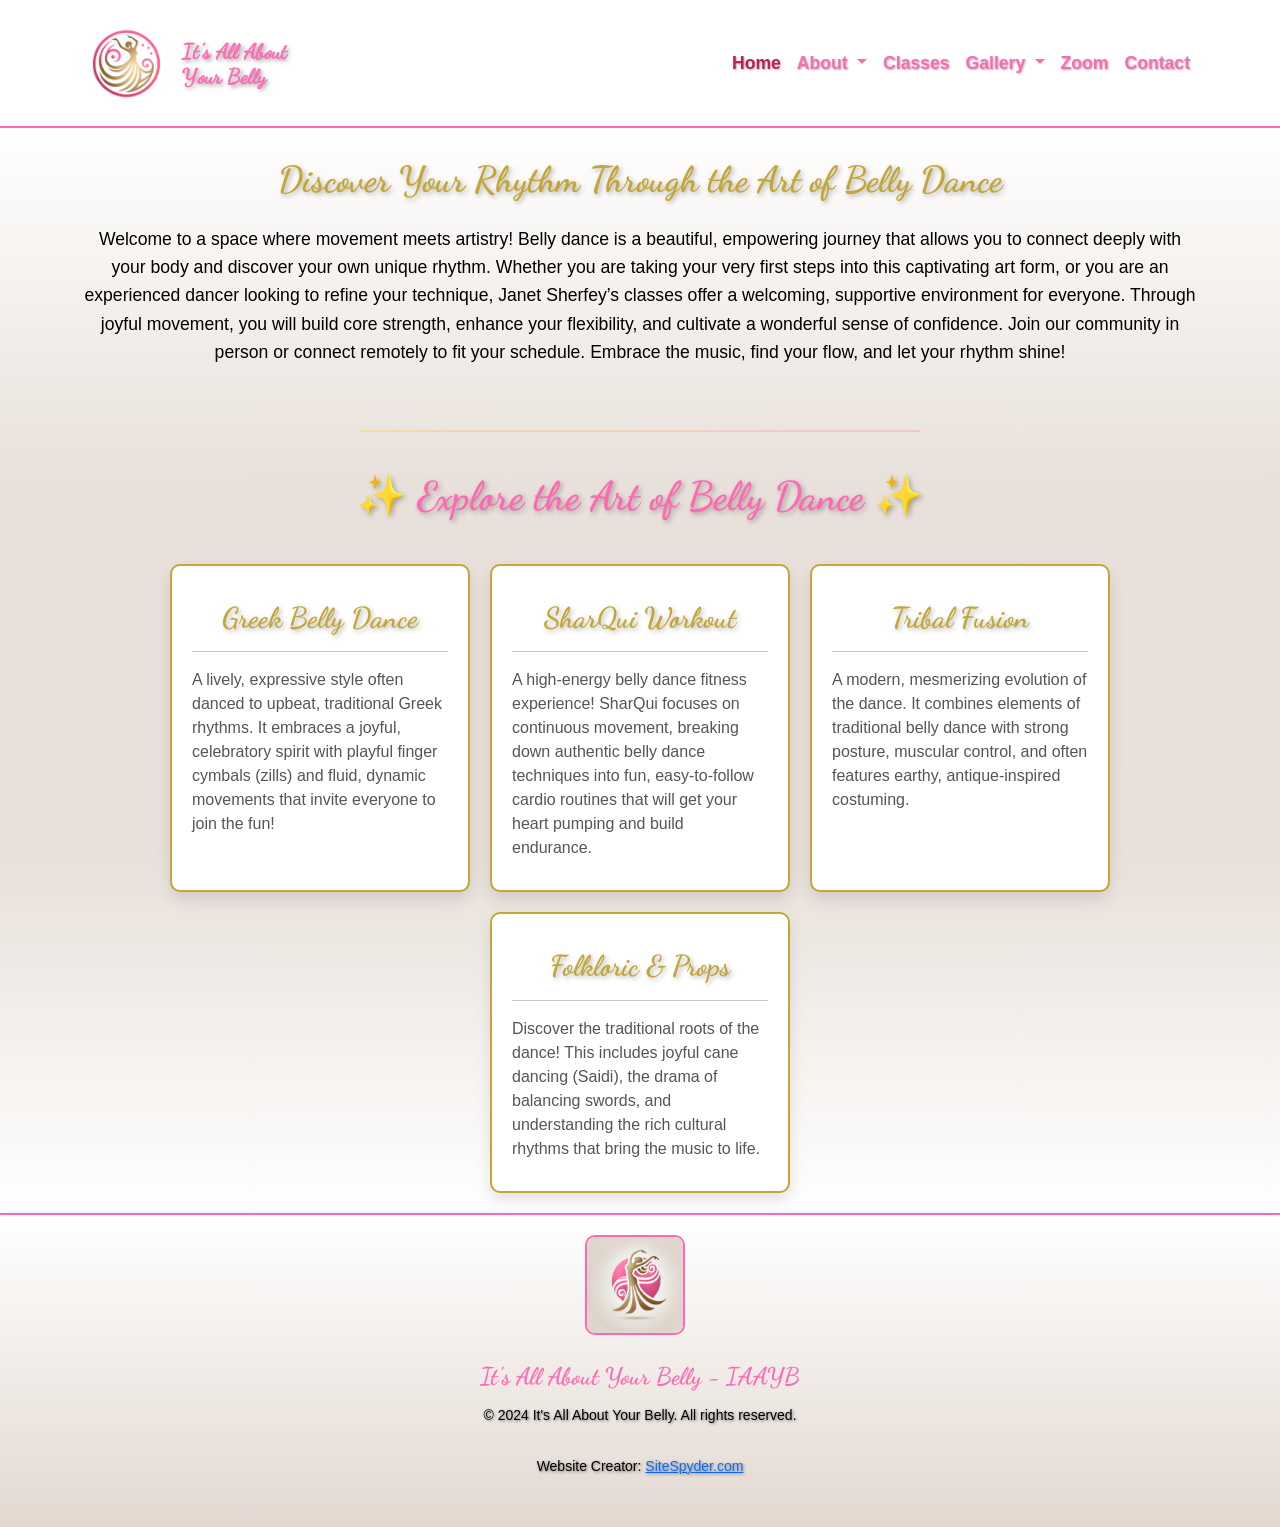
==== commit cf24429c: "Update classes.html Fix spacing" ====
--- a/classes.html
+++ b/classes.html
@@ -24,8 +24,7 @@
 
         <!-- Intro -->
         <div class="page-title">            
-            <h1>Discover Your Rhythm Through the Art of Belly Dance</h1>
-              <br><br>
+            <h1 class="mb-4">Discover Your Rhythm Through the Art of Belly Dance</h1>
               <p class="text-center" style="font-size: 1.1rem; line-height: 1.6;">
                 Welcome to a space where movement meets artistry! Belly dance is a beautiful, empowering journey that allows you to connect deeply with your body and discover your own unique rhythm. Whether you are taking your very first steps into this captivating art form, or you are an experienced dancer looking to refine your technique, Janet Sherfey’s classes offer a welcoming, supportive environment for everyone. Through joyful movement, you will build core strength, enhance your flexibility, and cultivate a wonderful sense of confidence. Join our community in person or connect remotely to fit your schedule. Embrace the music, find your flow, and let your rhythm shine!
               </p>
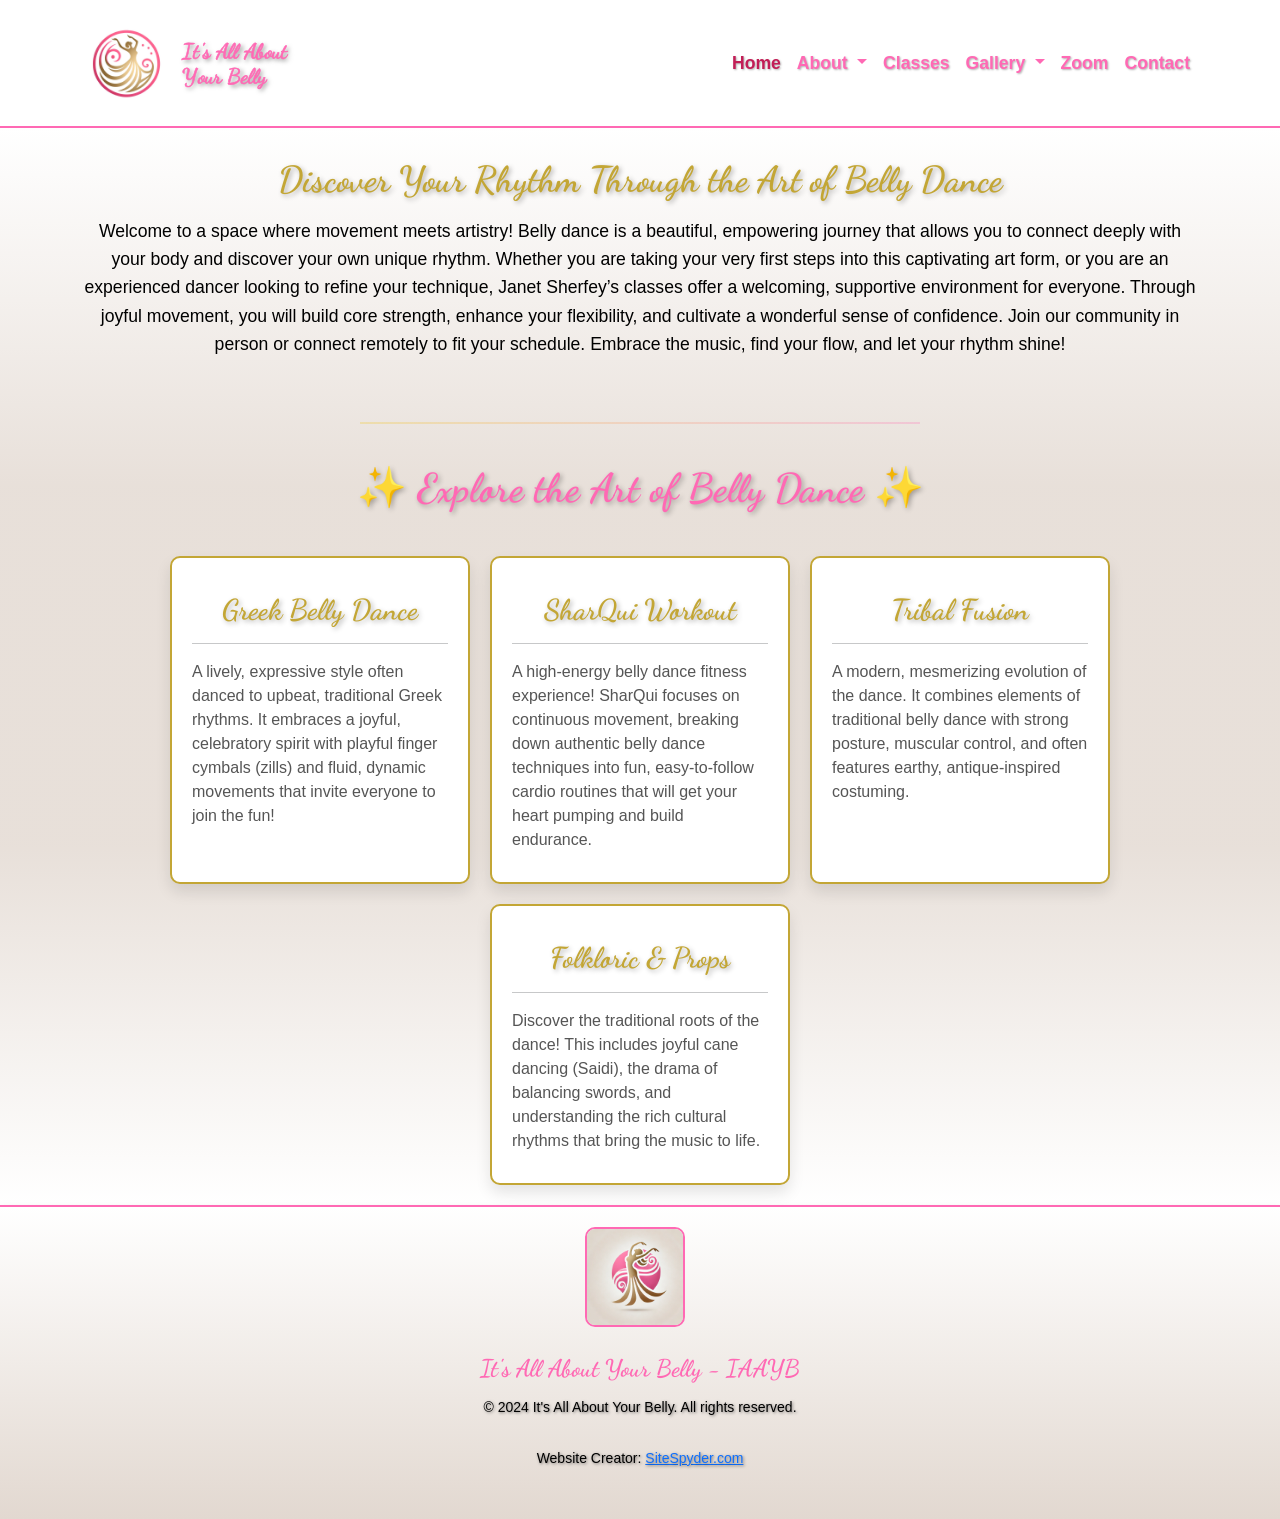
==== commit 934af4d0: "Update classes.html Fix spacing" ====
--- a/classes.html
+++ b/classes.html
@@ -24,7 +24,7 @@
 
         <!-- Intro -->
         <div class="page-title">            
-            <h1 class="mb-4">Discover Your Rhythm Through the Art of Belly Dance</h1>
+            <h1 class="mb-3">Discover Your Rhythm Through the Art of Belly Dance</h1>
               <p class="text-center" style="font-size: 1.1rem; line-height: 1.6;">
                 Welcome to a space where movement meets artistry! Belly dance is a beautiful, empowering journey that allows you to connect deeply with your body and discover your own unique rhythm. Whether you are taking your very first steps into this captivating art form, or you are an experienced dancer looking to refine your technique, Janet Sherfey’s classes offer a welcoming, supportive environment for everyone. Through joyful movement, you will build core strength, enhance your flexibility, and cultivate a wonderful sense of confidence. Join our community in person or connect remotely to fit your schedule. Embrace the music, find your flow, and let your rhythm shine!
               </p>
